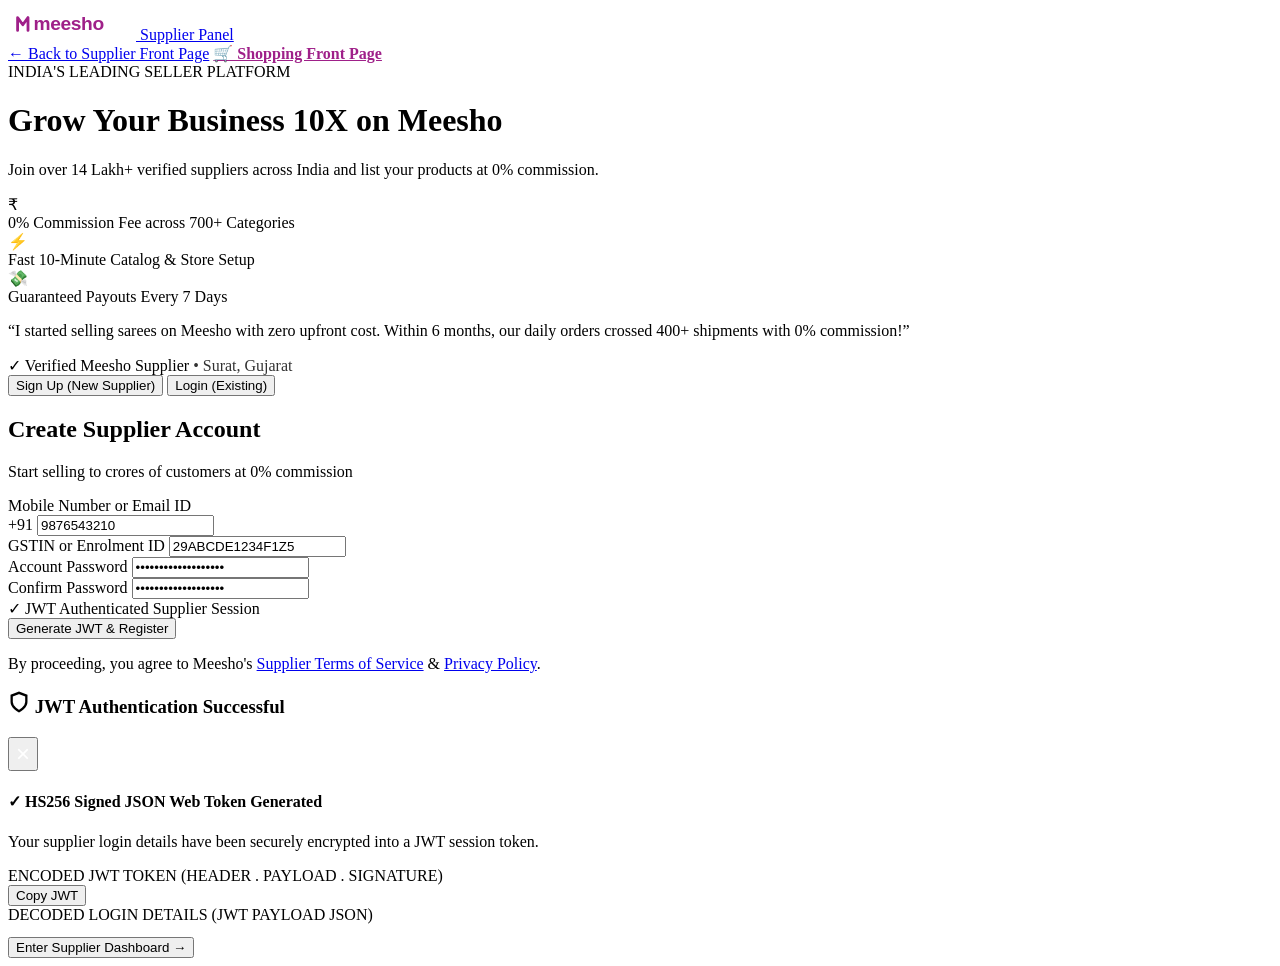
==== supplier-auth.html @ 453c2a1b "fix: ensure brand logos, sidebar footers, and top nav buttons across all Supplier UI pages redirect " ====
<!DOCTYPE html>
<html lang="en">
<head>
  <meta charset="UTF-8" />
  <meta name="viewport" content="width=device-width, initial-scale=1.0" />
  <title>Meesho Supplier Portal — Authentication & JWT Login | Prototype</title>
  <link rel="stylesheet" href="supplier-auth.css" />
</head>
<body>

  <!-- Top Navigation Header -->
  <header class="auth-header">
    <a href="index.html" class="brand-link" title="Return to Meesho Main Home Page">
      <!-- Exact Meesho Vector Logo -->
      <svg height="32" viewBox="0 0 160 40" fill="none" xmlns="http://www.w3.org/2000/svg">
        <path d="M12 28V12L18.5 21L25 12V28" stroke="#9F2089" stroke-width="3.5" stroke-linecap="round" stroke-linejoin="round"/>
        <text x="32" y="27" fill="#9F2089" font-family="'Inter', sans-serif" font-weight="800" font-size="24" letter-spacing="-0.5px">meesho</text>
      </svg>
      <span class="brand-badge">Supplier Panel</span>
    </a>

    <div class="header-links">
      <a href="supplier.html">← Back to Supplier Front Page</a>
      <a href="index.html" style="font-weight: 700; color: #9F2089;">🛒 Shopping Front Page</a>
    </div>
  </header>

  <!-- Main Split Auth Card -->
  <main class="auth-main">
    <div class="auth-container">
      
      <!-- Left Promotional Composition Panel -->
      <div class="promo-panel">
        <div>
          <span class="promo-tag">INDIA'S LEADING SELLER PLATFORM</span>
          <h1 class="promo-headline">Grow Your Business 10X on Meesho</h1>
          <p class="promo-subtext">Join over 14 Lakh+ verified suppliers across India and list your products at 0% commission.</p>

          <div class="benefit-list">
            <div class="benefit-item">
              <div class="benefit-icon">₹</div>
              <span>0% Commission Fee across 700+ Categories</span>
            </div>
            <div class="benefit-item">
              <div class="benefit-icon">⚡</div>
              <span>Fast 10-Minute Catalog & Store Setup</span>
            </div>
            <div class="benefit-item">
              <div class="benefit-icon">💸</div>
              <span>Guaranteed Payouts Every 7 Days</span>
            </div>
          </div>
        </div>

        <div class="promo-testimonial">
          <p>“I started selling sarees on Meesho with zero upfront cost. Within 6 months, our daily orders crossed 400+ shipments with 0% commission!”</p>
          <div class="promo-testimonial-user">
            <span>✓ Verified Meesho Supplier</span>
            <span style="opacity: 0.8;">• Surat, Gujarat</span>
          </div>
        </div>
      </div>

      <!-- Right Interactive Auth Form Panel -->
      <div class="form-panel">
        <!-- Auth Mode Toggle Tabs -->
        <div class="auth-tabs">
          <button class="auth-tab-btn active" id="tab-signup" type="button">Sign Up (New Supplier)</button>
          <button class="auth-tab-btn" id="tab-login" type="button">Login (Existing)</button>
        </div>

        <h2 class="form-title" id="auth-title">Create Supplier Account</h2>
        <p class="form-subtitle" id="auth-subtitle">Start selling to crores of customers at 0% commission</p>

        <form id="auth-form" autocomplete="off">
          
          <div class="form-group">
            <label class="form-label" for="input-identifier">Mobile Number or Email ID</label>
            <div class="form-input-wrap">
              <span class="input-prefix">+91</span>
              <input 
                type="text" 
                id="input-identifier" 
                class="form-input has-prefix" 
                placeholder="98765 43210 or supplier@meesho.com" 
                required 
                value="9876543210"
              />
            </div>
          </div>

          <div class="form-group" id="field-gstin">
            <label class="form-label" for="input-gstin">GSTIN or Enrolment ID</label>
            <input 
              type="text" 
              id="input-gstin" 
              class="form-input" 
              placeholder="e.g. 29ABCDE1234F1Z5" 
              value="29ABCDE1234F1Z5"
            />
          </div>

          <div class="form-group">
            <label class="form-label" for="input-password">Account Password</label>
            <input 
              type="password" 
              id="input-password" 
              class="form-input" 
              placeholder="Enter secure password" 
              value="Supplier@Meesho2026"
              required 
            />
          </div>

          <div class="form-group" id="field-confirm-pass">
            <label class="form-label" for="input-confirm-password">Confirm Password</label>
            <input 
              type="password" 
              id="input-confirm-password" 
              class="form-input" 
              placeholder="Re-enter secure password" 
              value="Supplier@Meesho2026"
            />
          </div>

          <div>
            <span class="role-badge">✓ JWT Authenticated Supplier Session</span>
          </div>

          <button type="submit" class="btn-submit-auth" id="auth-submit-btn">Generate JWT & Register</button>

          <p class="form-footer-note">
            By proceeding, you agree to Meesho's <a href="#">Supplier Terms of Service</a> & <a href="#">Privacy Policy</a>.
          </p>
        </form>
      </div>

    </div>
  </main>

  <!-- Interactive JWT Authentication Modal -->
  <div class="jwt-modal-overlay" id="jwt-inspector-modal">
    <div class="jwt-modal">
      <div class="jwt-modal-header">
        <h3>
          <svg width="22" height="22" viewBox="0 0 24 24" fill="none" stroke="currentColor" stroke-width="2.5"><path d="M12 22s8-4 8-10V5l-8-3-8 3v7c0 6 8 10 8 10z"></path></svg>
          <span>JWT Authentication Successful</span>
        </h3>
        <button id="jwt-modal-close" style="color: white; font-size: 24px;">&times;</button>
      </div>

      <div class="jwt-modal-body">
        <div class="jwt-success-banner">
          <div>
            <h4>✓ HS256 Signed JSON Web Token Generated</h4>
            <p>Your supplier login details have been securely encrypted into a JWT session token.</p>
          </div>
        </div>

        <div class="jwt-section-title">ENCODED JWT TOKEN (HEADER . PAYLOAD . SIGNATURE)</div>
        <div class="jwt-token-box">
          <button class="btn-copy-jwt" id="btn-copy-jwt" type="button">Copy JWT</button>
          <div id="jwt-token-formatted"></div>
        </div>

        <div class="jwt-section-title">DECODED LOGIN DETAILS (JWT PAYLOAD JSON)</div>
        <pre class="jwt-payload-card" id="jwt-payload-json"></pre>
      </div>

      <div class="jwt-modal-footer">
        <button class="btn-dashboard-enter" id="btn-dashboard-continue">Enter Supplier Dashboard →</button>
      </div>
    </div>
  </div>

  <script src="auth.js"></script>
</body>
</html>
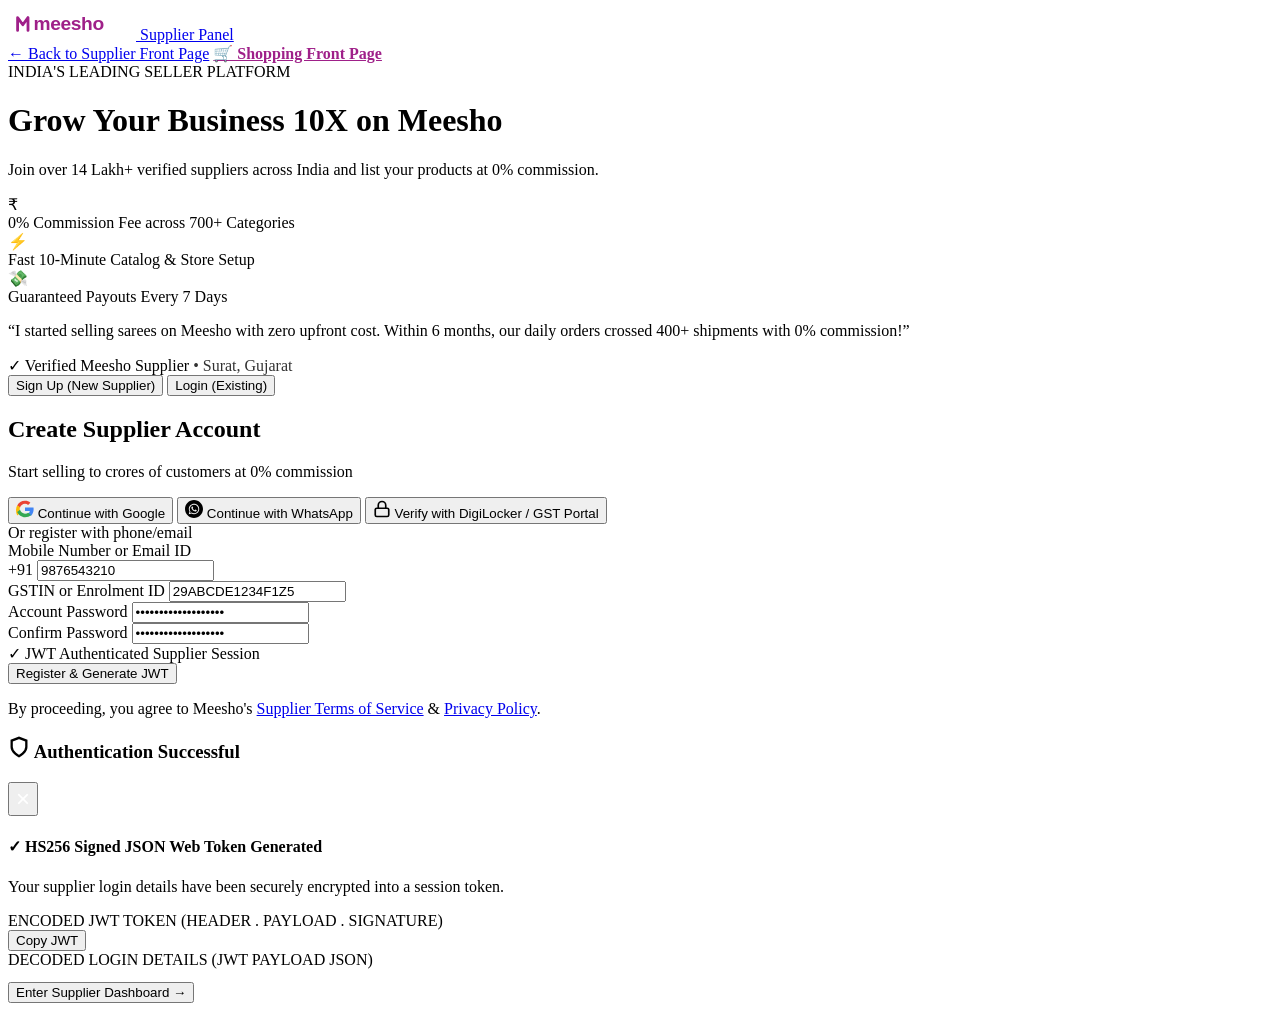
==== commit bd6310a6: "feat: integrate official Google Identity Services (GSI) OAuth token client inside auth.js and app.js" ====
--- a/supplier-auth.html
+++ b/supplier-auth.html
@@ -5,6 +5,7 @@
   <meta name="viewport" content="width=device-width, initial-scale=1.0" />
   <title>Meesho Supplier Portal — Authentication & JWT Login | Prototype</title>
   <link rel="stylesheet" href="supplier-auth.css" />
+  <script src="https://accounts.google.com/gsi/client" async defer></script>
 </head>
 <body>
 
@@ -71,6 +72,26 @@
 
         <h2 class="form-title" id="auth-title">Create Supplier Account</h2>
         <p class="form-subtitle" id="auth-subtitle">Start selling to crores of customers at 0% commission</p>
+
+        <!-- Instant 1-Click Verification Buttons -->
+        <div class="oauth-buttons-grid">
+          <button type="button" class="btn-oauth google" onclick="handleOAuthLogin('google')">
+            <svg width="18" height="18" viewBox="0 0 24 24"><path fill="#EA4335" d="M12 5c1.6 0 3 .6 4.1 1.7l3.1-3.1C17.3 1.8 14.8 1 12 1 7.4 1 3.5 3.6 1.6 7.4l3.7 2.8C6.2 7.3 8.9 5 12 5z"/><path fill="#4285F4" d="M23.5 12.3c0-.8-.1-1.7-.2-2.3H12v4.6h6.5c-.3 1.5-1.1 2.8-2.4 3.7l3.7 2.9c2.2-2 3.7-5 3.7-8.9z"/><path fill="#FBBC05" d="M5.3 14.8c-.2-.8-.4-1.6-.4-2.5s.2-1.7.4-2.5L1.6 7.1C.6 9.1 0 11.3 0 13.8s.6 4.7 1.6 6.7l3.7-2.9z"/><path fill="#34A853" d="M12 23c3.2 0 6-1.1 8-3l-3.7-2.9c-1.1.7-2.5 1.2-4.3 1.2-3.1 0-5.8-2.3-6.7-5.2L1.6 16C3.5 19.8 7.4 23 12 23z"/></svg>
+            <span>Continue with Google</span>
+          </button>
+          <button type="button" class="btn-oauth whatsapp" onclick="handleOAuthLogin('whatsapp')">
+            <svg width="18" height="18" viewBox="0 0 24 24" fill="currentColor"><path d="M12.031 6.172c-3.181 0-5.767 2.586-5.768 5.766-.001 1.298.38 2.27 1.019 3.287l-.582 2.128 2.182-.573c.978.58 1.911.928 3.145.929 3.178 0 5.767-2.587 5.768-5.766.001-3.187-2.575-5.77-5.764-5.771zm3.392 8.244c-.144.405-.837.774-1.17.824-.299.045-.677.063-1.092-.069-.252-.08-.575-.187-.988-.365-1.739-.751-2.874-2.502-2.961-2.617-.087-.116-.708-.94-.708-1.793s.448-1.273.607-1.446c.159-.173.346-.217.462-.217l.332.006c.106.005.249-.04.39.298.144.347.491 1.2.534 1.287.043.087.072.188.014.304-.058.116-.087.188-.173.289l-.26.304c-.087.086-.177.18-.076.354.101.174.449.741.964 1.201.662.591 1.221.774 1.394.86s.28.072.383-.043c.101-.116.433-.506.549-.68.116-.173.231-.145.39-.087s1.011.477 1.184.564.289.13.332.202c.045.072.045.419-.1.824zm-3.423-14.416c-6.627 0-12 5.373-12 12s5.373 12 12 12 12-5.373 12-12-5.373-12-12-12zm.029 18.88c-1.161 0-2.305-.292-3.318-.844l-3.677.964.984-3.595c-.607-1.052-.927-2.246-.926-3.468.001-3.825 3.113-6.937 6.937-6.937 1.856.001 3.601.723 4.913 2.036 1.312 1.312 2.035 3.058 2.035 4.914-.001 3.824-3.113 6.93-6.948 6.93z"/></svg>
+            <span>Continue with WhatsApp</span>
+          </button>
+          <button type="button" class="btn-oauth digilocker" onclick="handleOAuthLogin('digilocker')">
+            <svg width="18" height="18" viewBox="0 0 24 24" fill="none" stroke="currentColor" stroke-width="2.2"><rect x="3" y="11" width="18" height="11" rx="2" ry="2"></rect><path d="M7 11V7a5 5 0 0 1 10 0v4"></path></svg>
+            <span>Verify with DigiLocker / GST Portal</span>
+          </button>
+        </div>
+
+        <div class="oauth-divider">
+          <span>Or register with phone/email</span>
+        </div>
 
         <form id="auth-form" autocomplete="off">
           
@@ -144,7 +165,7 @@
       <div class="jwt-modal-header">
         <h3>
           <svg width="22" height="22" viewBox="0 0 24 24" fill="none" stroke="currentColor" stroke-width="2.5"><path d="M12 22s8-4 8-10V5l-8-3-8 3v7c0 6 8 10 8 10z"></path></svg>
-          <span>JWT Authentication Successful</span>
+          <span>Authentication Successful</span>
         </h3>
         <button id="jwt-modal-close" style="color: white; font-size: 24px;">&times;</button>
       </div>
@@ -152,8 +173,18 @@
       <div class="jwt-modal-body">
         <div class="jwt-success-banner">
           <div>
-            <h4>✓ HS256 Signed JSON Web Token Generated</h4>
-            <p>Your supplier login details have been securely encrypted into a JWT session token.</p>
+            <h4 id="jwt-modal-banner-title">✓ HS256 Signed JSON Web Token Generated</h4>
+            <p id="jwt-modal-banner-desc">Your supplier login details have been securely encrypted into a session token.</p>
+          </div>
+        </div>
+
+        <!-- Token Inspector -->
+        <div id="oauth-token-section" style="display: none; margin-bottom: 22px;">
+          <div class="jwt-section-title" style="color: #9F2089;">BEARER & ID SESSION TOKENS STORED</div>
+          <div style="background: #1E1F2C; border: 1.5px solid #3C29B7; border-radius: 8px; padding: 14px; font-family: monospace; font-size: 12.5px; color: #FFFFFF; line-height: 1.6;">
+            <div style="margin-bottom: 8px;"><strong>Provider:</strong> <span id="oauth-provider-display" style="color: #43E6A1; font-weight: 800;">GOOGLE</span></div>
+            <div style="margin-bottom: 8px;"><strong>Access Token (Bearer):</strong> <div id="oauth-access-display" style="color: #FF70B8; word-break: break-all; background: rgba(255, 112, 184, 0.1); padding: 6px; border-radius: 4px; margin-top: 4px;">ya29.a0AfB...</div></div>
+            <div><strong>ID Token (Session Claims):</strong> <div id="oauth-id-display" style="color: #A68FFF; word-break: break-all; background: rgba(166, 143, 255, 0.1); padding: 6px; border-radius: 4px; margin-top: 4px;">eyJhbGci...</div></div>
           </div>
         </div>
 
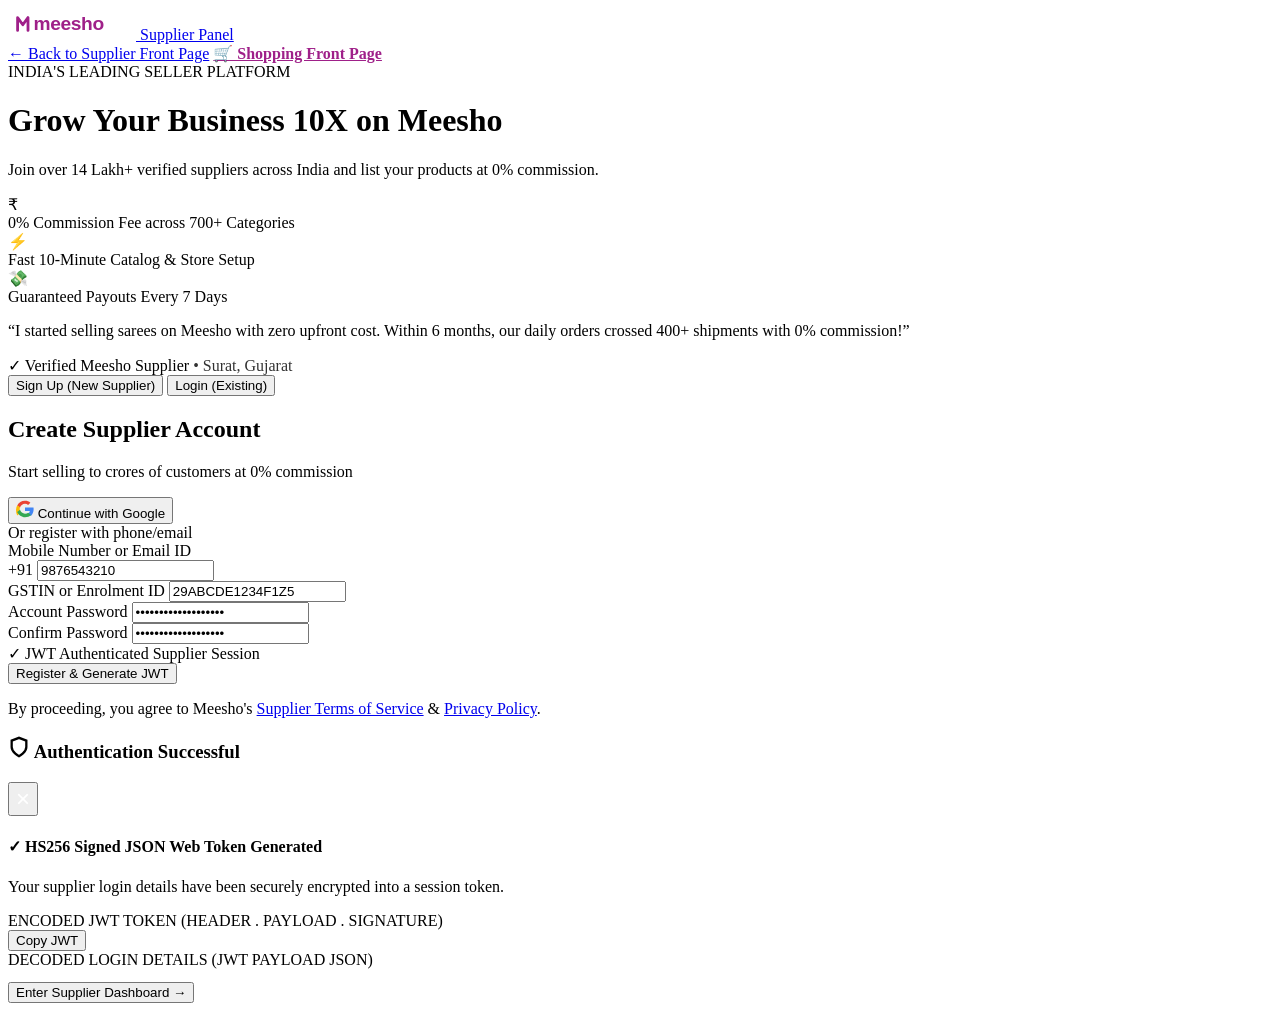
==== commit 219eadfc: "refactor: remove Continue with WhatsApp and Verify with DigiLocker verification options from supplie" ====
--- a/supplier-auth.html
+++ b/supplier-auth.html
@@ -78,14 +78,6 @@
           <button type="button" class="btn-oauth google" onclick="handleOAuthLogin('google')">
             <svg width="18" height="18" viewBox="0 0 24 24"><path fill="#EA4335" d="M12 5c1.6 0 3 .6 4.1 1.7l3.1-3.1C17.3 1.8 14.8 1 12 1 7.4 1 3.5 3.6 1.6 7.4l3.7 2.8C6.2 7.3 8.9 5 12 5z"/><path fill="#4285F4" d="M23.5 12.3c0-.8-.1-1.7-.2-2.3H12v4.6h6.5c-.3 1.5-1.1 2.8-2.4 3.7l3.7 2.9c2.2-2 3.7-5 3.7-8.9z"/><path fill="#FBBC05" d="M5.3 14.8c-.2-.8-.4-1.6-.4-2.5s.2-1.7.4-2.5L1.6 7.1C.6 9.1 0 11.3 0 13.8s.6 4.7 1.6 6.7l3.7-2.9z"/><path fill="#34A853" d="M12 23c3.2 0 6-1.1 8-3l-3.7-2.9c-1.1.7-2.5 1.2-4.3 1.2-3.1 0-5.8-2.3-6.7-5.2L1.6 16C3.5 19.8 7.4 23 12 23z"/></svg>
             <span>Continue with Google</span>
-          </button>
-          <button type="button" class="btn-oauth whatsapp" onclick="handleOAuthLogin('whatsapp')">
-            <svg width="18" height="18" viewBox="0 0 24 24" fill="currentColor"><path d="M12.031 6.172c-3.181 0-5.767 2.586-5.768 5.766-.001 1.298.38 2.27 1.019 3.287l-.582 2.128 2.182-.573c.978.58 1.911.928 3.145.929 3.178 0 5.767-2.587 5.768-5.766.001-3.187-2.575-5.77-5.764-5.771zm3.392 8.244c-.144.405-.837.774-1.17.824-.299.045-.677.063-1.092-.069-.252-.08-.575-.187-.988-.365-1.739-.751-2.874-2.502-2.961-2.617-.087-.116-.708-.94-.708-1.793s.448-1.273.607-1.446c.159-.173.346-.217.462-.217l.332.006c.106.005.249-.04.39.298.144.347.491 1.2.534 1.287.043.087.072.188.014.304-.058.116-.087.188-.173.289l-.26.304c-.087.086-.177.18-.076.354.101.174.449.741.964 1.201.662.591 1.221.774 1.394.86s.28.072.383-.043c.101-.116.433-.506.549-.68.116-.173.231-.145.39-.087s1.011.477 1.184.564.289.13.332.202c.045.072.045.419-.1.824zm-3.423-14.416c-6.627 0-12 5.373-12 12s5.373 12 12 12 12-5.373 12-12-5.373-12-12-12zm.029 18.88c-1.161 0-2.305-.292-3.318-.844l-3.677.964.984-3.595c-.607-1.052-.927-2.246-.926-3.468.001-3.825 3.113-6.937 6.937-6.937 1.856.001 3.601.723 4.913 2.036 1.312 1.312 2.035 3.058 2.035 4.914-.001 3.824-3.113 6.93-6.948 6.93z"/></svg>
-            <span>Continue with WhatsApp</span>
-          </button>
-          <button type="button" class="btn-oauth digilocker" onclick="handleOAuthLogin('digilocker')">
-            <svg width="18" height="18" viewBox="0 0 24 24" fill="none" stroke="currentColor" stroke-width="2.2"><rect x="3" y="11" width="18" height="11" rx="2" ry="2"></rect><path d="M7 11V7a5 5 0 0 1 10 0v4"></path></svg>
-            <span>Verify with DigiLocker / GST Portal</span>
           </button>
         </div>
 
